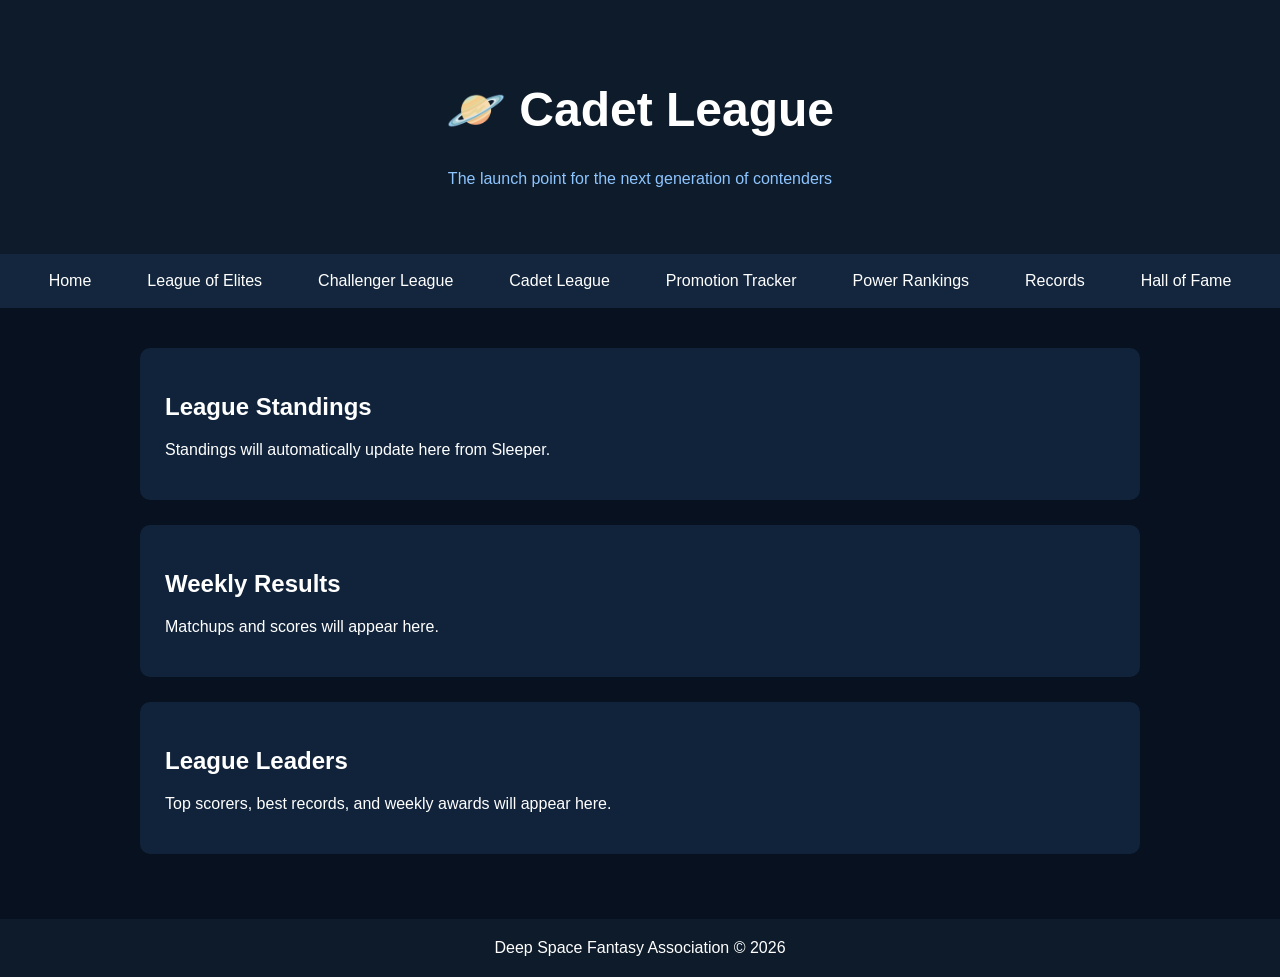
==== cadet.html @ d2d2cd0a "Create cadet.html for Cadet League webpage Initial HTML structure for the Cadet League page with nav" ====
<!DOCTYPE html>
<html lang="en">
<head>
<meta charset="UTF-8">
<meta name="viewport" content="width=device-width, initial-scale=1.0">
<title>Cadet League | DSFA</title>

<link rel="stylesheet" href="css/style.css">

</head>

<body>

<header>

<h1>🪐 Cadet League</h1>

<p class="subtitle">
The launch point for the next generation of contenders
</p>

</header>

<nav>

<a href="index.html">Home</a>

<a href="elites.html">League of Elites</a>

<a href="challenger.html">Challenger League</a>

<a href="cadet.html">Cadet League</a>

<a href="promotion.html">Promotion Tracker</a>

<a href="power-rankings.html">Power Rankings</a>

<a href="records.html">Records</a>

<a href="hall-of-fame.html">Hall of Fame</a>

</nav>

<div class="section">

<div class="card">

<h2>League Standings</h2>

<p>
Standings will automatically update here from Sleeper.
</p>

</div>


<div class="card">

<h2>Weekly Results</h2>

<p>
Matchups and scores will appear here.
</p>

</div>


<div class="card">

<h2>League Leaders</h2>

<p>
Top scorers, best records, and weekly awards will appear here.
</p>

</div>

</div>

<footer>

Deep Space Fantasy Association © 2026

</footer>

</body>

</html>
---- css/style.css ----
body{
    margin:0;
    font-family:Arial,sans-serif;
    background:#07111f;
    color:white;
}

header{
    background:#0d1b2a;
    text-align:center;
    padding:50px;
}

h1{
    font-size:48px;
}

.subtitle{
    color:#8ec5ff;
}

nav{
    background:#13263d;
    display:flex;
    justify-content:center;
    flex-wrap:wrap;
}

nav a{
    color:white;
    text-decoration:none;
    padding:18px 28px;
}

nav a:hover{
    background:#1d3b5c;
}

.section{
    max-width:1000px;
    margin:auto;
    padding:40px;
}

.card{
    background:#10233b;
    border-radius:10px;
    padding:25px;
    margin-bottom:25px;
}

footer{
    text-align:center;
    padding:20px;
    background:#0d1b2a;
}
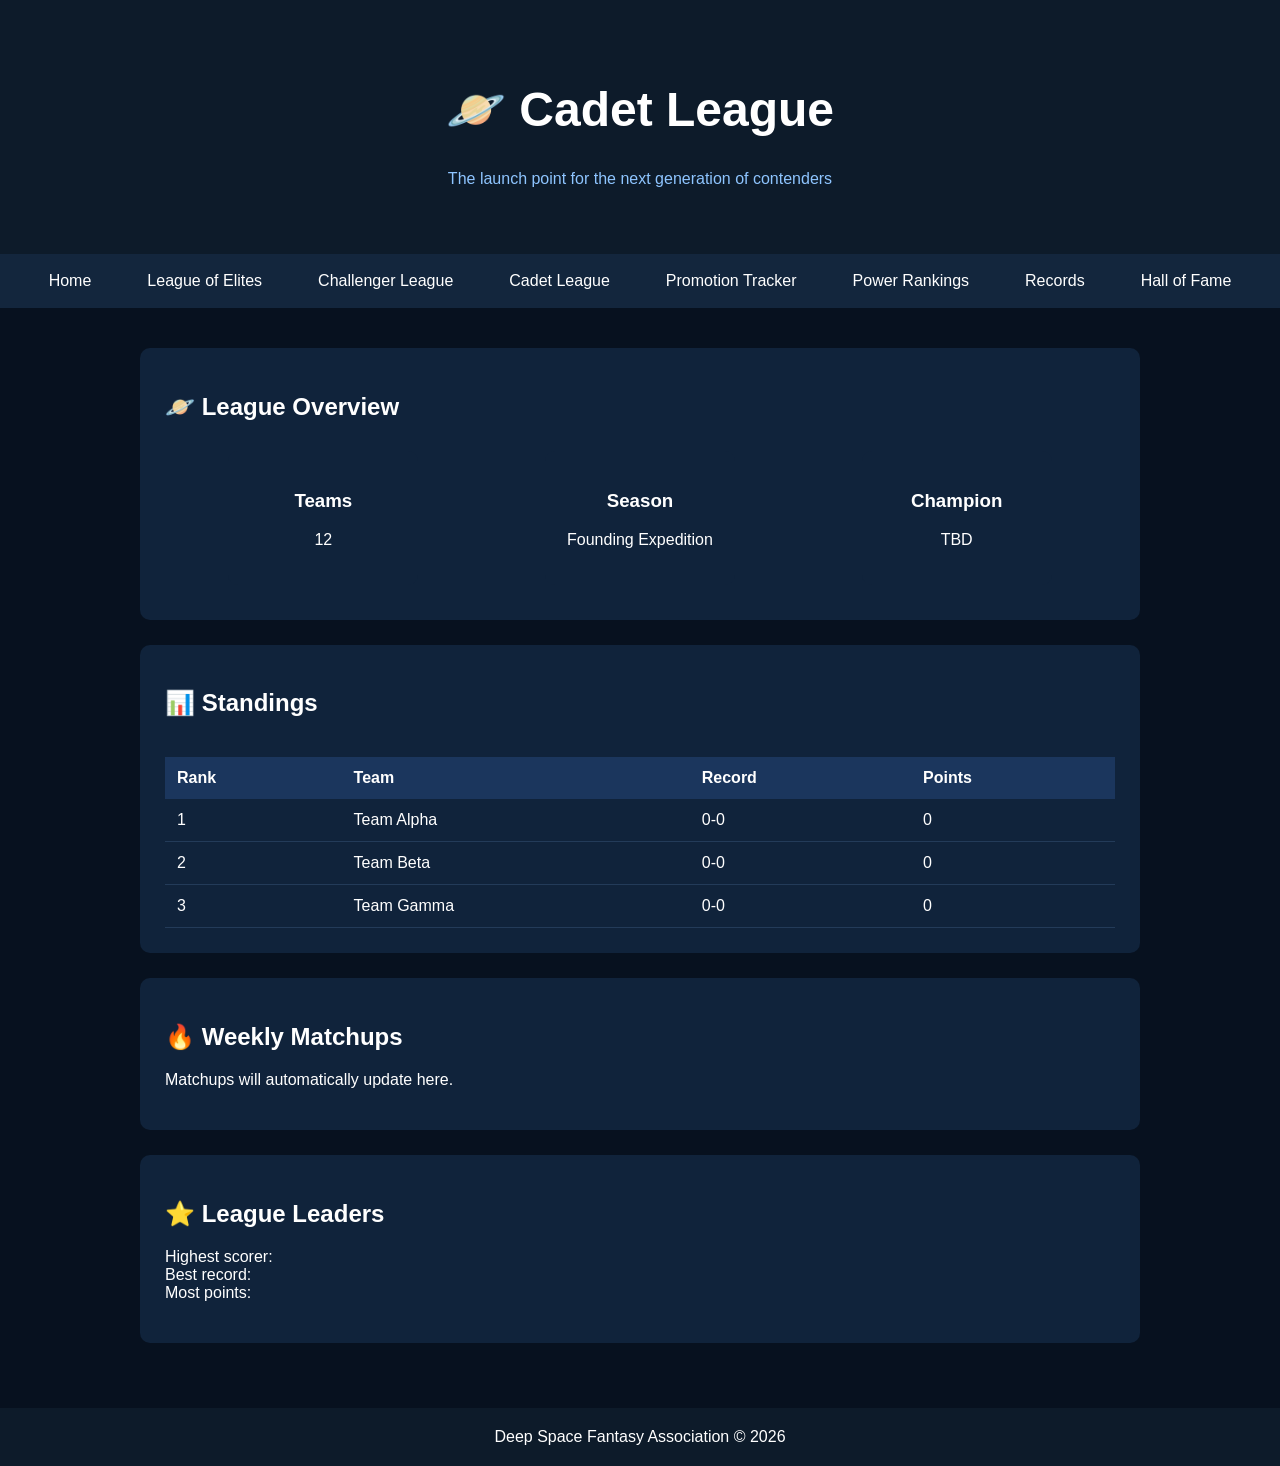
==== commit ed126e6f: "Create Cadet League dashboard Updated league overview and standings sections with new headings and i" ====
--- a/cadet.html
+++ b/cadet.html
@@ -43,40 +43,111 @@
 
 <div class="section">
 
+
 <div class="card">
 
-<h2>League Standings</h2>
+<h2>🪐 League Overview</h2>
+
+<div class="stat-box">
+
+<div class="stat">
+<h3>Teams</h3>
+<p>12</p>
+</div>
+
+<div class="stat">
+<h3>Season</h3>
+<p>Founding Expedition</p>
+</div>
+
+<div class="stat">
+<h3>Champion</h3>
+<p>TBD</p>
+</div>
+
+</div>
+
+</div>
+
+
+
+<div class="card">
+
+<h2>📊 Standings</h2>
+
+
+<div class="table-container">
+
+<table>
+
+<tr>
+<th>Rank</th>
+<th>Team</th>
+<th>Record</th>
+<th>Points</th>
+</tr>
+
+
+<tr>
+<td>1</td>
+<td>Team Alpha</td>
+<td>0-0</td>
+<td>0</td>
+</tr>
+
+
+<tr>
+<td>2</td>
+<td>Team Beta</td>
+<td>0-0</td>
+<td>0</td>
+</tr>
+
+
+<tr>
+<td>3</td>
+<td>Team Gamma</td>
+<td>0-0</td>
+<td>0</td>
+</tr>
+
+
+</table>
+
+</div>
+
+</div>
+
+
+
+<div class="card">
+
+<h2>🔥 Weekly Matchups</h2>
 
 <p>
-Standings will automatically update here from Sleeper.
+Matchups will automatically update here.
 </p>
 
 </div>
 
 
+
 <div class="card">
 
-<h2>Weekly Results</h2>
+<h2>⭐ League Leaders</h2>
 
 <p>
-Matchups and scores will appear here.
+Highest scorer:
+<br>
+Best record:
+<br>
+Most points:
 </p>
 
 </div>
 
 
-<div class="card">
-
-<h2>League Leaders</h2>
-
-<p>
-Top scorers, best records, and weekly awards will appear here.
-</p>
-
 </div>
-
-</div>
-
 <footer>
 
 Deep Space Fantasy Association © 2026
--- a/css/style.css
+++ b/css/style.css
@@ -54,3 +54,55 @@
     padding:20px;
     background:#0d1b2a;
 }
+
+.table-container{
+    overflow-x:auto;
+}
+
+table{
+    width:100%;
+    border-collapse:collapse;
+    margin-top:20px;
+}
+
+th{
+    text-align:left;
+    padding:12px;
+    background:#1b365d;
+}
+
+td{
+    padding:12px;
+    border-bottom:1px solid #233b59;
+}
+
+tr:hover{
+    background:#162c48;
+}
+
+
+.badge{
+    display:inline-block;
+    padding:6px 12px;
+    border-radius:20px;
+    background:#38bdf8;
+    color:#081320;
+    font-weight:bold;
+}
+
+
+.stat-box{
+    display:flex;
+    justify-content:space-around;
+    flex-wrap:wrap;
+}
+
+
+.stat{
+    background:#10233b;
+    padding:20px;
+    margin:10px;
+    border-radius:10px;
+    text-align:center;
+    min-width:150px;
+}
